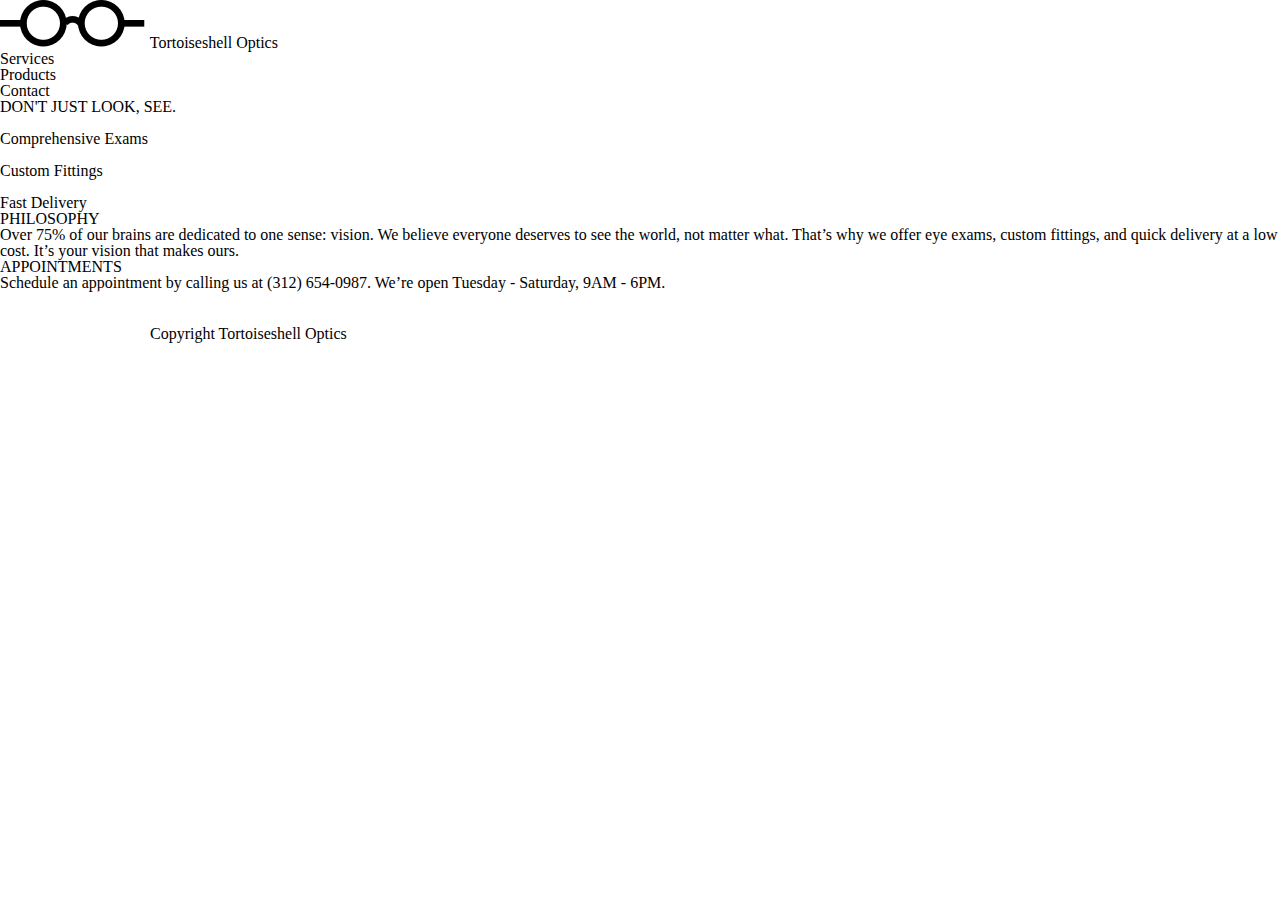
==== index.html @ ba47b151 "Initiate the development." ====
<!DOCTYPE html>
<html lang="en" dir="ltr">
  <head>
    <meta charset="utf-8">
    <title>TortoiseshellOptics</title>
    <link rel="stylesheet" href="./resources/css/reset.css">
    <link rel="stylesheet" href="./resources/css/style.css">
  </head>
  <body>

    <header class="container">
      <img src="./resources/images/logo-black.png" alt="logo-white">
      <span>Tortoiseshell Optics</span>
      <ul class="nav">
        <li>Services</li>
        <li>Products</li>
        <li>Contact</li>
      </ul>
    </header>

    <main>
      <div class="main-banner">
        <div class="container">
          <h1>DON'T JUST LOOK, SEE.</h1>
        </div>
      </div>

      <div class="container services">
        <div class="service">
          <img src="" alt="">
          <h3>Comprehensive Exams</h3>
        </div>
        <div class="service">
          <img src="" alt="">
          <h3>Custom Fittings</h3>
        </div>
        <div class="service">
          <img src="" alt="">
          <h3>Fast Delivery</h3>
        </div>
      </div>

      <div class="info">
        <div class="description">
          <h2>PHILOSOPHY</h2>
          <p>
            Over 75% of our brains are dedicated to one sense: vision. We believe everyone deserves to see the world, not matter what. That’s why we offer eye exams, custom fittings, and quick delivery at a low cost. It’s your vision that makes ours.
          </p>
        </div>
        <div class="description">
          <h2>APPOINTMENTS</h2>
          <p>
            Schedule an appointment by calling us at (312) 654-0987. We’re open Tuesday - Saturday, 9AM - 6PM.
          </p>
        </div>
      </div>

    </main>

    <footer>
      <img src="./resources/images/logo-white.png" alt="logo-black">
      <span>Copyright Tortoiseshell Optics</span>
    </footer>

  </body>
</html>
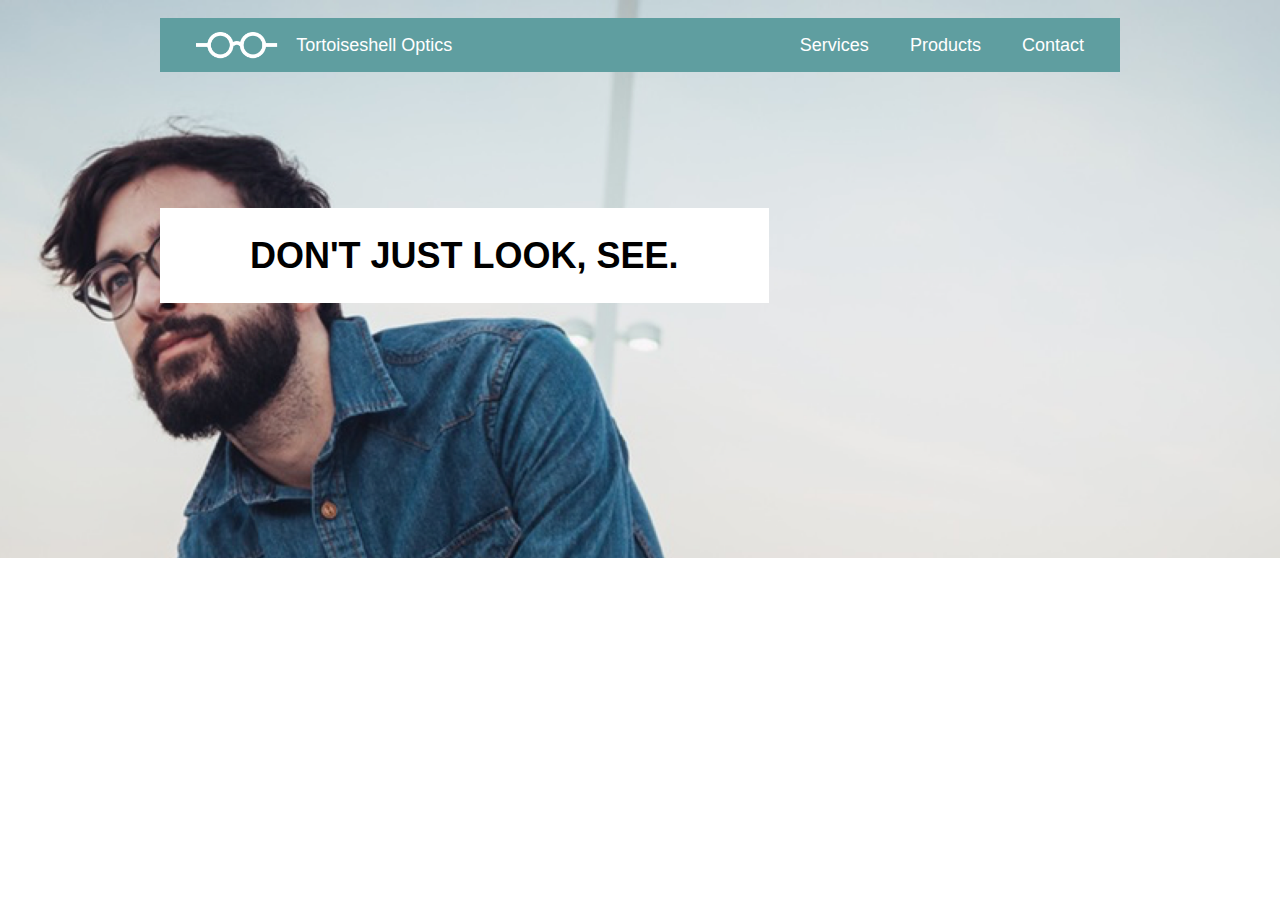
==== commit f05542aa: "Header done." ====
--- a/index.html
+++ b/index.html
@@ -8,22 +8,28 @@
   </head>
   <body>
 
-    <header class="container">
-      <img src="./resources/images/logo-black.png" alt="logo-white">
-      <span>Tortoiseshell Optics</span>
-      <ul class="nav">
-        <li>Services</li>
-        <li>Products</li>
-        <li>Contact</li>
-      </ul>
+    <header class="">
+      <div class="container header">
+        <div class="logo">
+          <img src="./resources/images/logo-white.png" alt="logo-white">
+          <span>Tortoiseshell Optics</span>
+        </div>
+        <ul class="nav">
+          <li>Services</li>
+          <li>Products</li>
+          <li>Contact</li>
+        </ul>
+      </div>
+
+      <div class="container">
+        <div class="headline">
+          <h1>DON'T JUST LOOK, SEE.</h1>
+        </div>
+      </div>
     </header>
 
     <main>
-      <div class="main-banner">
-        <div class="container">
-          <h1>DON'T JUST LOOK, SEE.</h1>
-        </div>
-      </div>
+
 
       <div class="container services">
         <div class="service">
--- a/resources/css/style.css
+++ b/resources/css/style.css
@@ -0,0 +1,84 @@
+* {
+  box-sizing: border-box;
+}
+
+html {
+  font-size: 18px;
+  font-family: helvetica;
+  line-height: 1.4;
+}
+
+h1 {
+  font-weight: bold;
+  font-size: 2rem;
+  line-height: 1.2;
+}
+
+h2 {
+  font-weight: bold;
+  font-size: 1rem;
+}
+
+.container {
+  max-width: 960px;
+  margin: 0 auto;
+}
+
+/* Header */
+
+header {
+  background-image: url(../images/glasses-bg.png);
+  height: 31rem;
+  background-size: cover;
+  background-position: center;
+  position: absolute;
+  top: 0;
+  width: 100%;
+}
+
+header .header {
+  display: flex;
+  align-items: center;
+  justify-content: space-between;
+  background-color: cadetblue;
+  color: white;
+  position: relative;
+  top: 1rem;
+  z-index: 2;
+  margin: 0 auto;
+}
+
+.logo {
+  display: flex;
+  align-items: center;
+  margin-left: 1rem;
+  z-index: 2;
+}
+
+.logo img {
+  margin: 0 1rem;
+  height: 1.5rem;
+}
+
+ul {
+  padding: 1rem;
+}
+
+ul li {
+  display: inline;
+  padding: 1rem;
+}
+
+/* Main-banner */
+
+.main-banner {
+
+}
+
+.headline h1 {
+  display: inline;
+  padding: 1.5rem 5rem;
+  background-color: white;
+  position: relative;
+  top: 10rem;
+}
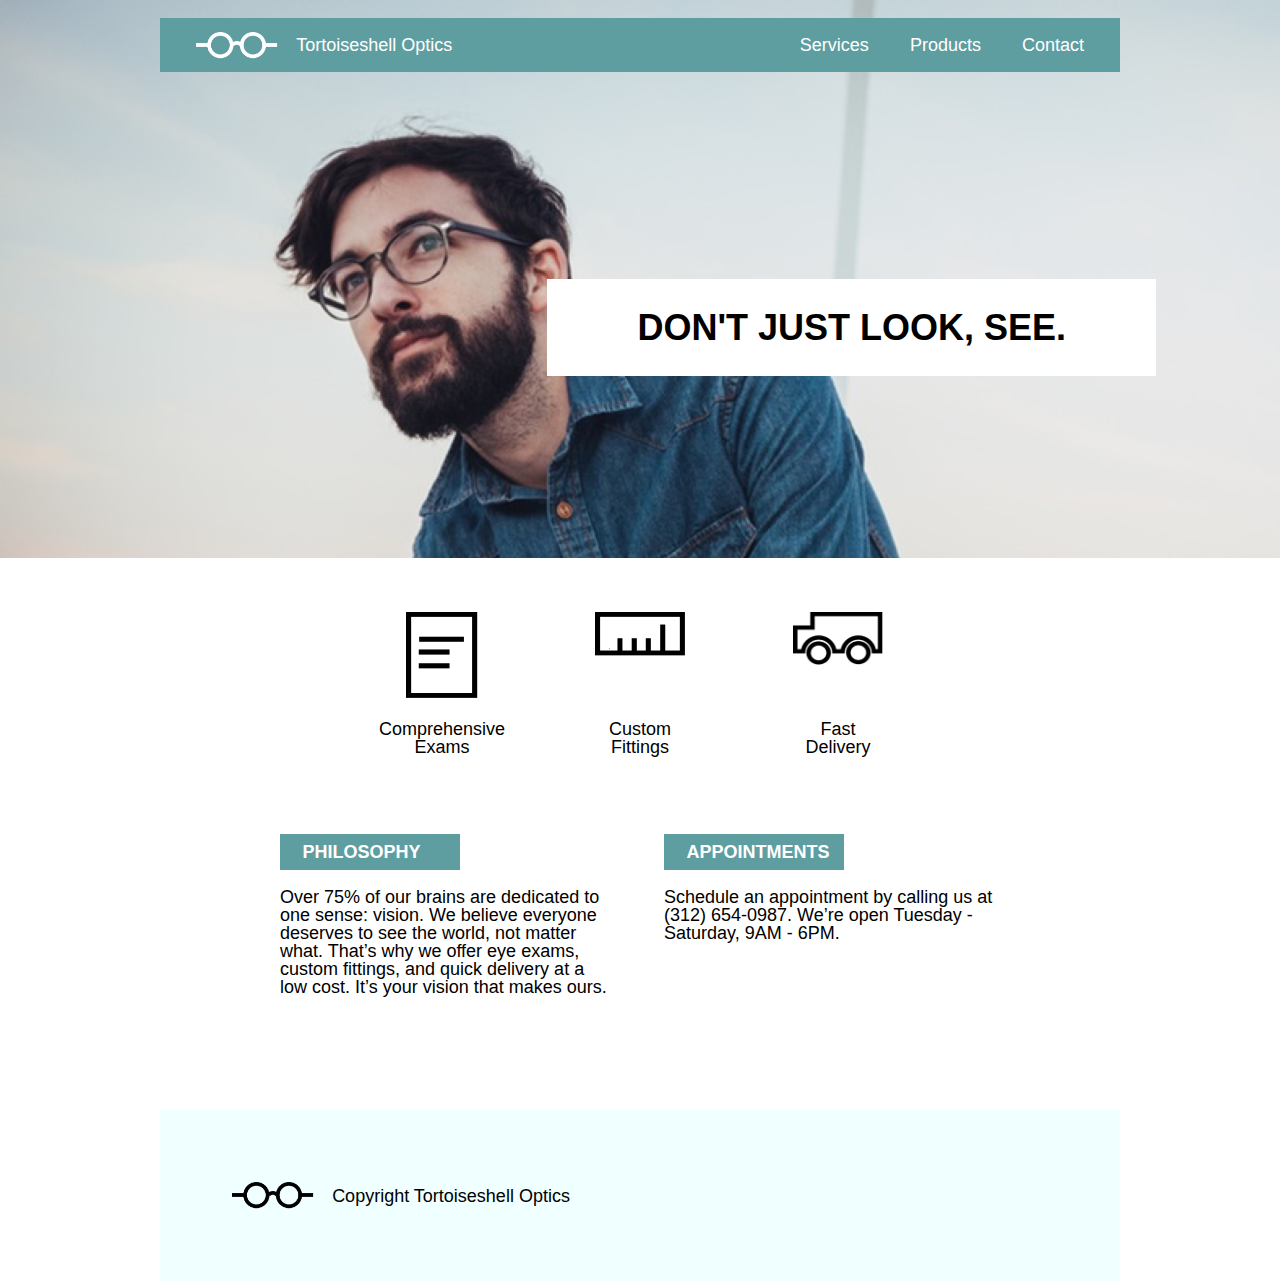
==== commit 8bd083cb: "Done." ====
--- a/index.html
+++ b/index.html
@@ -14,10 +14,13 @@
           <img src="./resources/images/logo-white.png" alt="logo-white">
           <span>Tortoiseshell Optics</span>
         </div>
-        <ul class="nav">
+        <ul class="desktop nav">
           <li>Services</li>
           <li>Products</li>
           <li>Contact</li>
+        </ul>
+        <ul class="mobile-nav nav">
+          <li>Menu</li>
         </ul>
       </div>
 
@@ -30,41 +33,42 @@
 
     <main>
 
-
       <div class="container services">
         <div class="service">
-          <img src="" alt="">
+          <img src="./resources/images/paper-icon.png" alt="paper-icon">
           <h3>Comprehensive Exams</h3>
         </div>
-        <div class="service">
-          <img src="" alt="">
+        <div class="service ruler">
+          <img src="./resources/images/ruler-icon.png" alt="ruler-icon">
           <h3>Custom Fittings</h3>
         </div>
-        <div class="service">
-          <img src="" alt="">
+        <div class="service truck">
+          <img src="./resources/images/truck-icon.png" alt="truck-icon">
           <h3>Fast Delivery</h3>
         </div>
       </div>
 
-      <div class="info">
-        <div class="description">
-          <h2>PHILOSOPHY</h2>
-          <p>
-            Over 75% of our brains are dedicated to one sense: vision. We believe everyone deserves to see the world, not matter what. That’s why we offer eye exams, custom fittings, and quick delivery at a low cost. It’s your vision that makes ours.
-          </p>
-        </div>
-        <div class="description">
-          <h2>APPOINTMENTS</h2>
-          <p>
-            Schedule an appointment by calling us at (312) 654-0987. We’re open Tuesday - Saturday, 9AM - 6PM.
-          </p>
+      <div class="container">
+        <div class="info">
+          <div class="description">
+            <h2>PHILOSOPHY</h2>
+            <p>
+              Over 75% of our brains are dedicated to one sense: vision. We believe everyone deserves to see the world, not matter what. That’s why we offer eye exams, custom fittings, and quick delivery at a low cost. It’s your vision that makes ours.
+            </p>
+          </div>
+          <div class="description">
+            <h2>APPOINTMENTS</h2>
+            <p>
+              Schedule an appointment by calling us at (312) 654-0987. We’re open Tuesday - Saturday, 9AM - 6PM.
+            </p>
+          </div>
         </div>
       </div>
 
     </main>
 
-    <footer>
-      <img src="./resources/images/logo-white.png" alt="logo-black">
+    <footer class="container">
+      <img src="./resources/images/logo-black.png" alt="logo-black">
       <span>Copyright Tortoiseshell Optics</span>
     </footer>
 
--- a/resources/css/style.css
+++ b/resources/css/style.css
@@ -19,6 +19,10 @@
   font-size: 1rem;
 }
 
+p{
+  font-size: 1rem;
+}
+
 .container {
   max-width: 960px;
   margin: 0 auto;
@@ -30,9 +34,7 @@
   background-image: url(../images/glasses-bg.png);
   height: 31rem;
   background-size: cover;
-  background-position: center;
-  position: absolute;
-  top: 0;
+  background-position: left;
   width: 100%;
 }
 
@@ -69,16 +71,195 @@
   padding: 1rem;
 }
 
+.mobile-nav {
+  display: none;
+}
+
+@media only screen and (max-width: 1024px) {
+
+  header {
+    height: 22rem;
+  }
+
+  .container {
+    max-width: 100%;
+  }
+
+  header .header {
+    top: 0;
+  }
+
+  header .desktop {
+    display: none;
+  }
+
+  header .mobile-nav {
+    display: inline;
+  }
+}
+
+@media only screen and (max-width: 480px) {
+  header {
+    height: 17rem;
+  }
+
+  header .logo span {
+    display: none;
+  }
+}
+
 /* Main-banner */
 
 .main-banner {
 
 }
 
-.headline h1 {
-  display: inline;
+.container .headline h1 {
   padding: 1.5rem 5rem;
   background-color: white;
   position: relative;
-  top: 10rem;
-}
+  top: 12.5rem;
+  float: right;
+  margin-right: -2rem;
+}
+
+@media only screen and (max-width: 1024px) {
+  .container .headline h1 {
+    padding: 1rem 4rem;
+    font-size: 1.33rem;
+    top: 7.5rem;
+    margin-right: 2rem;
+  }
+}
+
+@media only screen and (max-width: 480px) {
+  .container .headline h1 {
+    font-size: 1rem;
+    width: 100%;
+    padding: 1rem;
+    top: 9rem;
+    margin: 0 auto;
+    text-align: center;
+  }
+}
+
+/* Main Content */
+
+.services {
+  display: flex;
+  align-items: center;
+  justify-content: center;
+  height: auto;
+}
+
+.service {
+  display: flex;
+  flex-direction: column;
+  align-items: center;
+  justify-content: space-between;
+  height: 8rem;
+  width: 5rem;
+  margin: 3rem;
+}
+
+.service img {
+  max-width: 5rem;
+  max-height: 60%;
+}
+
+.service h3 {
+  text-align: center;
+}
+
+@media only screen and (max-width: 480px) {
+  .services {
+    flex-direction: column;
+    align-items: center;
+    position: relative;
+    margin: 3rem auto;
+  }
+
+  .service {
+    margin: 0.79rem auto;
+  }
+
+  .ruler, .truck{
+    height: 5rem;
+  }
+
+   .service h3 {
+     font-size: 0.77rem;
+   }
+}
+
+/* info */
+
+.info {
+  display: flex;
+  align-items: flex-start;
+  justify-content: center;
+  max-width: 100%;
+  margin: 0 auto;
+}
+
+.description {
+  display: inline-block;
+  max-width: 35%;
+  margin: 2.5%;
+}
+
+.description h2 {
+  padding: 0.5rem 0 0.5rem 1.25rem;
+  background-color: cadetblue;
+  color: white;
+  margin-bottom: 1rem;
+  width: 10rem;
+}
+
+@media only screen and (max-width: 480px) {
+  .info {
+    flex-direction: column;
+    align-content: center;
+    margin: 0 auto;
+  }
+
+  .description {
+    max-width: 100%;
+    display: block;
+  }
+
+  .description h2 {
+    text-align: center;
+    width: 100%;
+  }
+
+  .description p {
+    font-size: 0.77rem;
+    margin: 1rem 0 4rem 0;
+  }
+}
+
+/* Footer */
+
+footer {
+  display: flex;
+  align-items: center;
+  padding: 3rem;
+  background-color: azure;
+  position: relative;
+  top: 5rem;
+}
+
+footer img {
+  height: 1.5rem;
+  margin: 1rem;
+}
+
+@media only screen and (max-width: 480px) {
+  footer {
+    flex-direction: column;
+  }
+  footer span {
+    display: none;
+  }
+}
